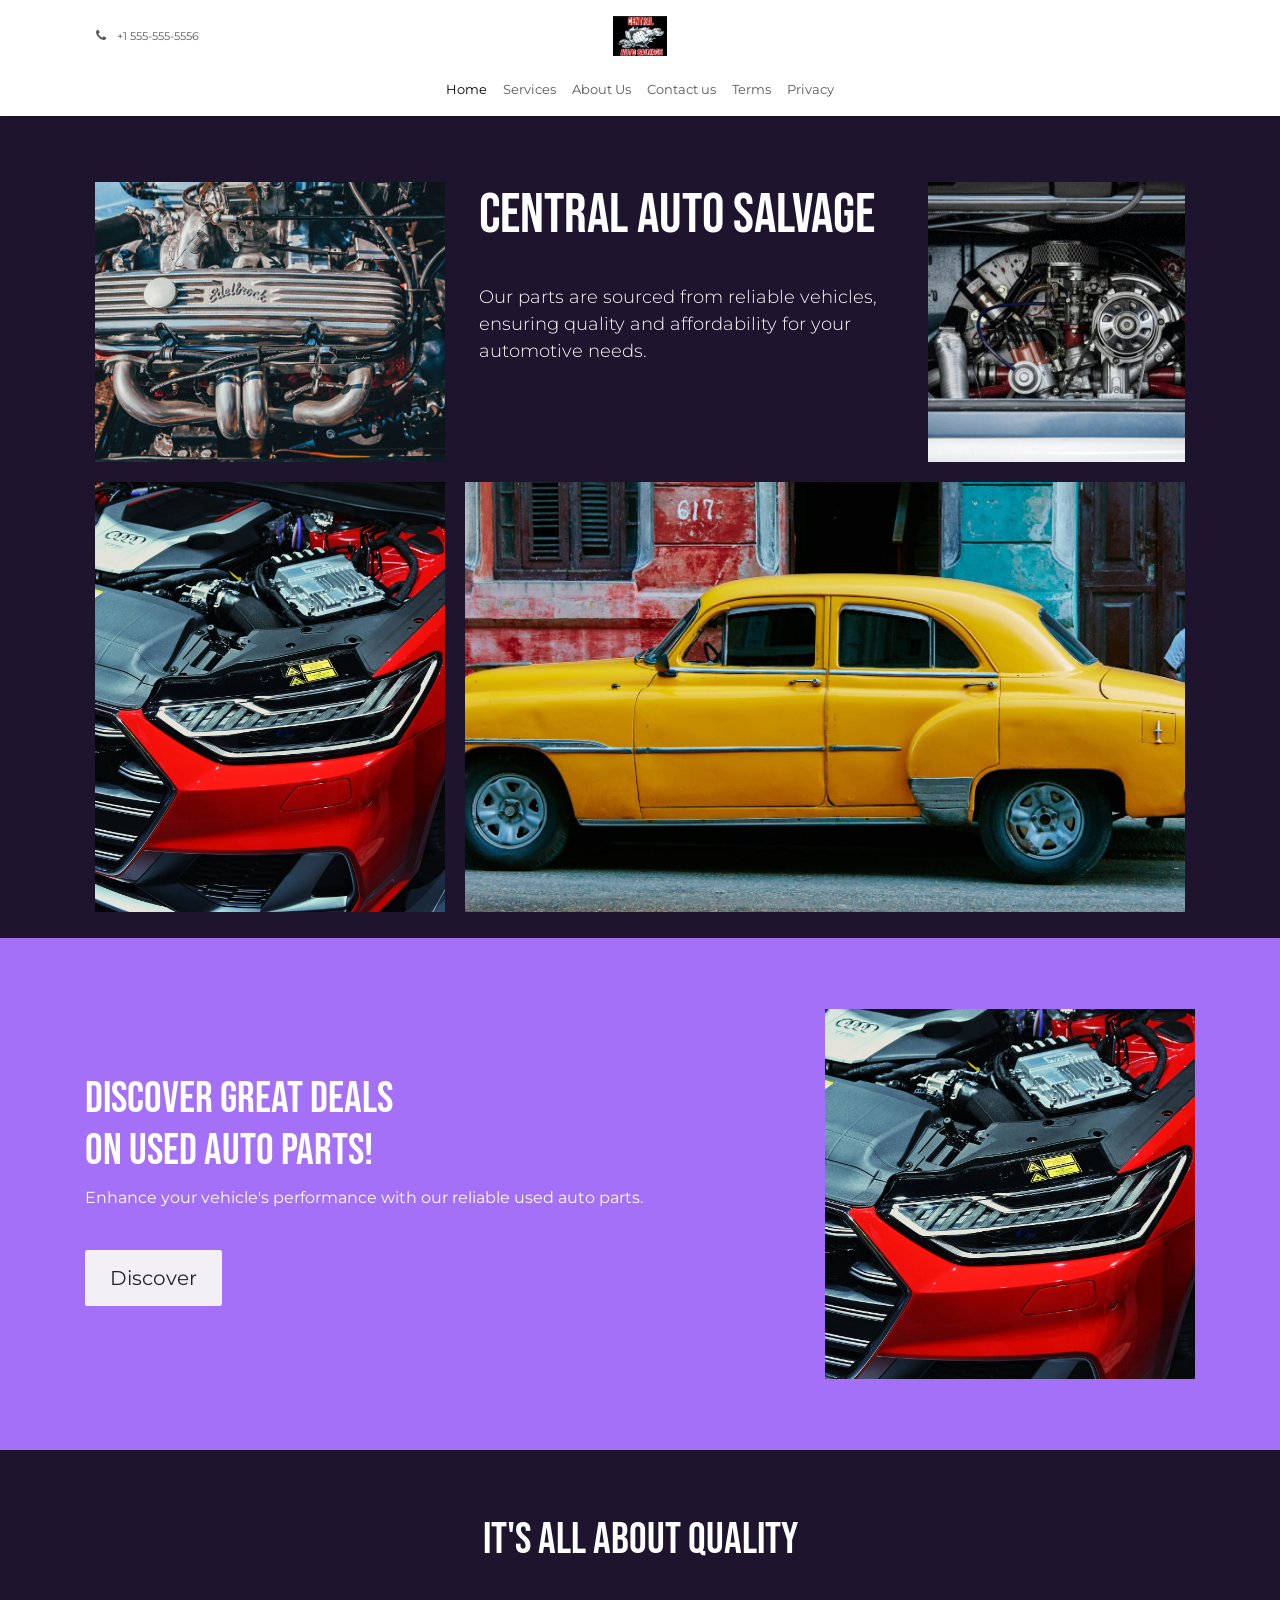
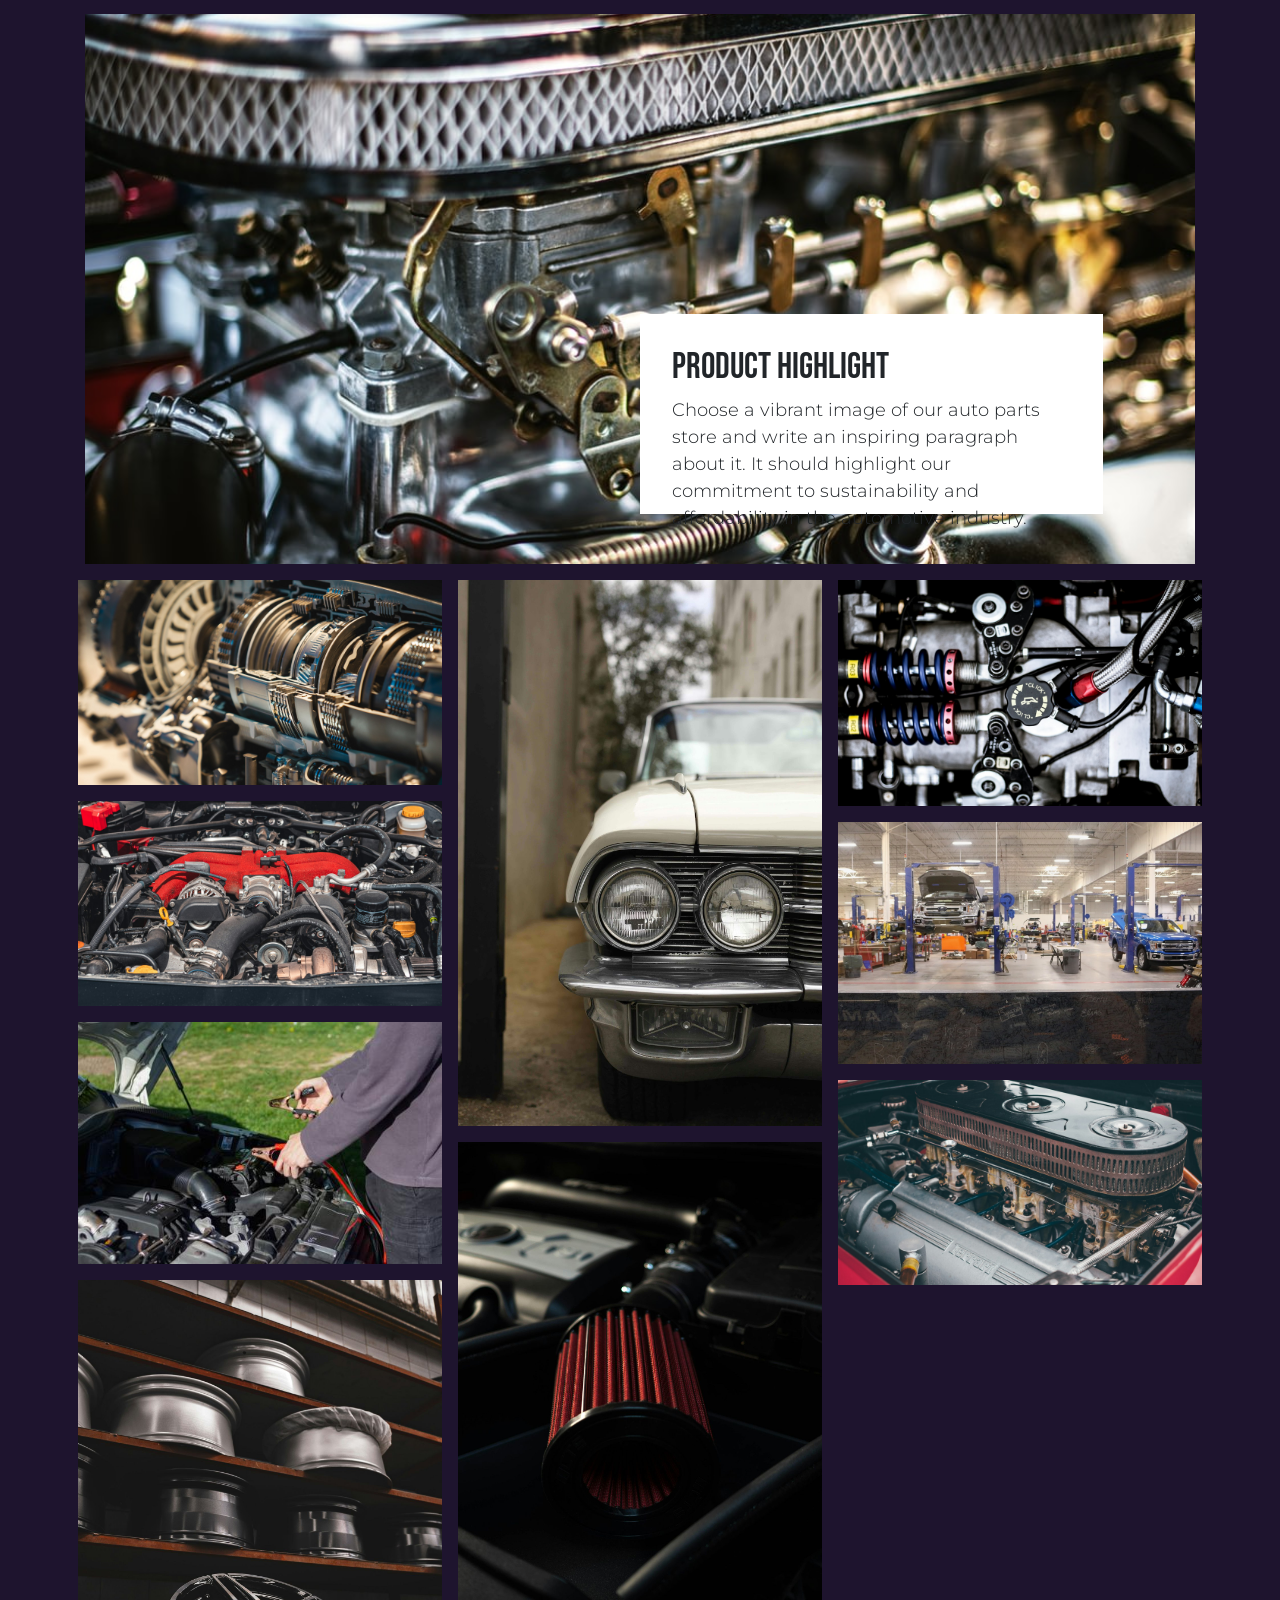
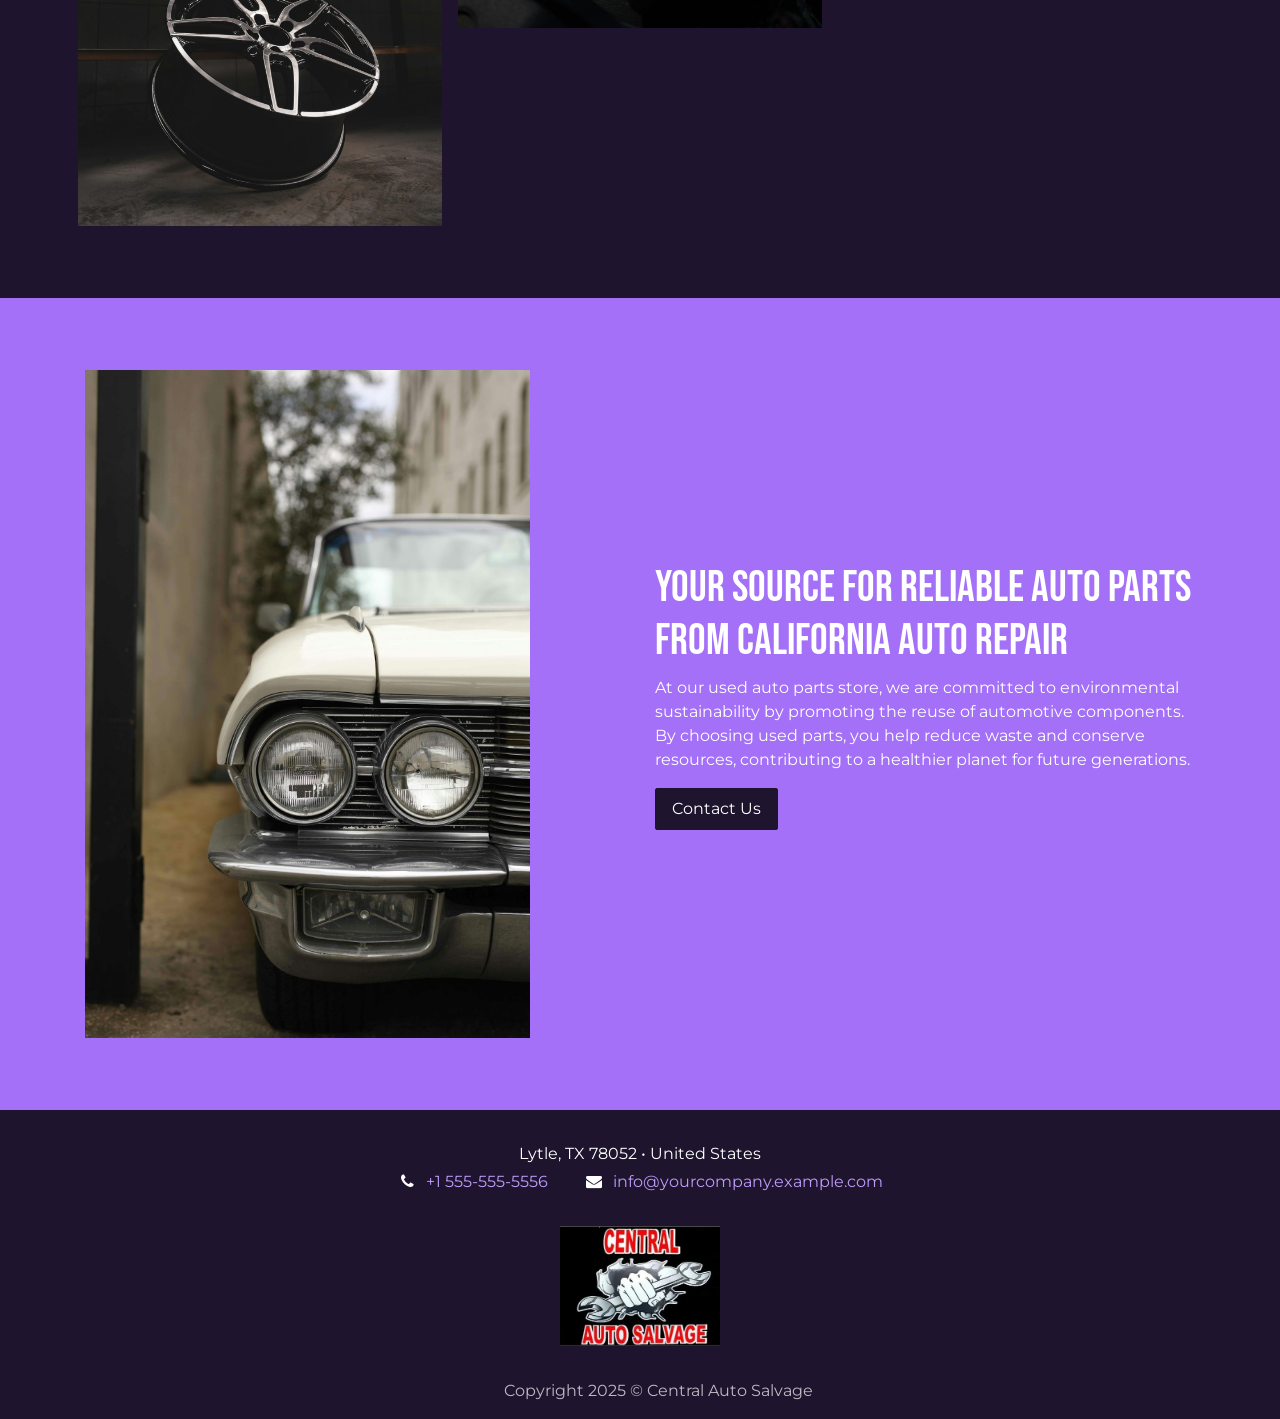
==== index.html @ 67fbc9d3 "Initial commit" ====
<!DOCTYPE html>
<html lang="en-IN" data-website-id="1" data-main-object="website.page(4,)">
    
<!-- Mirrored from central-auto-salvage.odoo.com/ by HTTrack Website Copier/3.x [XR&CO'2014], Fri, 02 May 2025 10:13:52 GMT -->
<!-- Added by HTTrack --><meta http-equiv="content-type" content="text/html;charset=utf-8" /><!-- /Added by HTTrack -->
<head>
        <meta charset="utf-8"/>
        <meta http-equiv="X-UA-Compatible" content="IE=edge"/>
        <meta name="viewport" content="width=device-width, initial-scale=1"/>
        <meta name="generator" content="Odoo"/>
        <meta name="description" content="This is the homepage of the website"/>
            
        <meta property="og:type" content="website"/>
        <meta property="og:title" content="Home | Central Auto Salvage"/>
        <meta property="og:site_name" content="Central Auto Salvage"/>
        <meta property="og:url" content="index.html"/>
        <meta property="og:image" content="web/image/website/1/Central%20Auto%20Salvagedcf4.webp?unique=34c42d8"/>
        <meta property="og:description" content="This is the homepage of the website"/>
            
        <meta name="twitter:card" content="summary_large_image"/>
        <meta name="twitter:title" content="Home | Central Auto Salvage"/>
        <meta name="twitter:image" content="web/image/website/1/logo/Central%20Auto%20Salvagedcf4.webp?unique=34c42d8"/>
        <meta name="twitter:description" content="This is the homepage of the website"/>
        
        <link rel="canonical" href="index.html"/>
        
        <link rel="preconnect" href="https://fonts.gstatic.com/" crossorigin=""/>
        <title>Home | Central Auto Salvage</title>
        <link type="image/x-icon" rel="shortcut icon" href="web/image/website/1/Central%20Auto%20Salvagedcf4.ico?unique=34c42d8"/>
        <link rel="preload" href="web/static/src/libs/fontawesome/fonts/fontawesome-webfont3e6e.woff2?v=4.7.0" as="font" crossorigin=""/>
        <link type="text/css" rel="stylesheet" href="web/assets/1/e700a98/web.assets_frontend.min.css"/>
        <script id="web.layout.odooscript" type="text/javascript">
            var odoo = {
                csrf_token: "dd48a8e2957338de8e6dc3e8ec57bd488a2254f7o1777716832",
                debug: "",
            };
        </script>
        <script type="text/javascript">
            odoo.__session_info__ = {"is_admin": false, "is_system": false, "is_public": true, "is_internal_user": false, "is_website_user": true, "uid": null, "is_frontend": true, "profile_session": null, "profile_collectors": null, "profile_params": null, "show_effect": true, "currencies": {"20": {"symbol": "\u20b9", "position": "before", "digits": [69, 2]}}, "bundle_params": {"lang": "en_US", "website_id": 1}, "test_mode": false, "websocket_worker_version": "18.0-3", "translationURL": "/website/translations", "cache_hashes": {"translations": "f61155cd6938a887aae4bfdca1e13d26bd77f2e1"}, "geoip_country_code": "IN", "geoip_phone_code": 91, "lang_url_code": "en_IN"};
            if (!/(^|;\s)tz=/.test(document.cookie)) {
                const userTZ = Intl.DateTimeFormat().resolvedOptions().timeZone;
                document.cookie = `tz=${userTZ}; path=/`;
            }
        </script>
        <script type="text/javascript" defer="defer" src="web/assets/1/1a0fd8a/web.assets_frontend_minimal.min.js" onerror="__odooAssetError=1"></script>
        <script type="text/javascript" defer="defer" data-src="/web/assets/1/666b62f/web.assets_frontend_lazy.min.js" onerror="__odooAssetError=1"></script>
        
        
    </head>
    <body>



        <div id="wrapwrap" class="homepage   ">
            <a class="o_skip_to_content btn btn-primary rounded-0 visually-hidden-focusable position-absolute start-0" href="#wrap">Skip to Content</a>
                <header id="top" data-anchor="true" data-name="Header" data-extra-items-toggle-aria-label="Extra items button" class="   o_header_standard o_no_autohide_menu" style=" ">
                    
    <nav data-name="Navbar" aria-label="Main" class="navbar navbar-expand-lg navbar-light o_colored_level o_cc d-none d-lg-block pt-3 shadow-sm ">
        

            <div id="o_main_nav" class="o_main_nav container flex-wrap">
                <div class="o_header_hide_on_scroll d-grid align-items-center w-100 o_grid_header_3_cols pb-3">
                    <ul class="navbar-nav align-items-center gap-1">
                        
                        
                        
                        
        <li class="">
                <div data-name="Text" class="s_text_block ">
                    <a href="tel:+1 555-555-5556" class="nav-link o_nav-link_secondary p-2">
                        <i class="fa fa-1x fa-fw fa-phone me-1"></i>
                        <span class="o_force_ltr"><small>+1 555-555-5556</small></span>
                    </a>
                </div>
        </li>
                    </ul>
                    
    <a data-name="Navbar Logo" href="index.html" class="navbar-brand logo mx-auto mw-100">
            
            <span role="img" aria-label="Logo of Central Auto Salvage" title="Central Auto Salvage"><img src="web/image/website/1/logo/Central%20Auto%20Salvagedcf4-2.webp?unique=34c42d8" class="img img-fluid" width="95" height="40" alt="Central Auto Salvage" loading="lazy"/></span>
        </a>
    
                    <ul class="navbar-nav align-items-center gap-1 flex-wrap justify-content-end ms-auto">
                        
                        
        
        
                        
        <li data-name="Language Selector" class="o_header_language_selector ">
        
        
        </li>
                        
                    </ul>
                </div>
                <div class="d-flex justify-content-center w-100">
                    
    <ul role="menu" id="top_menu" class="nav navbar-nav top_menu o_menu_loading  pb-0 ">
        

                        

    <li role="presentation" class="nav-item ">
        <a role="menuitem" href="index.html" class="nav-link active">
            <span>Home</span>
        </a>
    </li>

    <li role="presentation" class="nav-item ">
        <a role="menuitem" href="our-services.html" class="nav-link ">
            <span>Services</span>
        </a>
    </li>

    <li role="presentation" class="nav-item ">
        <a role="menuitem" href="about-us.html" class="nav-link ">
            <span>About Us</span>
        </a>
    </li>

    <li role="presentation" class="nav-item ">
        <a role="menuitem" href="contactus.html" class="nav-link ">
            <span>Contact us</span>
        </a>
    </li>

    <li role="presentation" class="nav-item ">
        <a role="menuitem" href="terms.html" class="nav-link ">
            <span>Terms</span>
        </a>
    </li>

    <li role="presentation" class="nav-item ">
        <a role="menuitem" href="privacy-1.html" class="nav-link ">
            <span>Privacy</span>
        </a>
    </li>
                    
    </ul>
                </div>
            </div>
        
    </nav>
    <nav data-name="Navbar" aria-label="Mobile" class="navbar  navbar-light o_colored_level o_cc o_header_mobile d-block d-lg-none shadow-sm ">
        

        <div class="o_main_nav container flex-wrap justify-content-between">
            
    <a data-name="Navbar Logo" href="index.html" class="navbar-brand logo ">
            
            <span role="img" aria-label="Logo of Central Auto Salvage" title="Central Auto Salvage"><img src="web/image/website/1/logo/Central%20Auto%20Salvagedcf4-2.webp?unique=34c42d8" class="img img-fluid" width="95" height="40" alt="Central Auto Salvage" loading="lazy"/></span>
        </a>
    
            <ul class="o_header_mobile_buttons_wrap navbar-nav flex-row align-items-center gap-2 mb-0">
                <li class="o_not_editable">
                    <button class="nav-link btn me-auto p-2" type="button" data-bs-toggle="offcanvas" data-bs-target="#top_menu_collapse_mobile" aria-controls="top_menu_collapse_mobile" aria-expanded="false" aria-label="Toggle navigation">
                        <span class="navbar-toggler-icon"></span>
                    </button>
                </li>
            </ul>
            <div id="top_menu_collapse_mobile" class="offcanvas offcanvas-end o_navbar_mobile">
                <div class="offcanvas-header justify-content-end o_not_editable">
                    <button type="button" class="nav-link btn-close" data-bs-dismiss="offcanvas" aria-label="Close"></button>
                </div>
                <div class="offcanvas-body d-flex flex-column justify-content-between h-100 w-100 pt-0">
                    <ul class="navbar-nav">
                        
                        
                        
    <ul role="menu" class="nav navbar-nav top_menu  o_mega_menu_is_offcanvas mx-n3  ">
        

                            

    <li role="presentation" class="nav-item border-top  px-0">
        <a role="menuitem" href="index.html" class="nav-link p-3 text-wrap active">
            <span>Home</span>
        </a>
    </li>

    <li role="presentation" class="nav-item border-top  px-0">
        <a role="menuitem" href="our-services.html" class="nav-link p-3 text-wrap ">
            <span>Services</span>
        </a>
    </li>

    <li role="presentation" class="nav-item border-top  px-0">
        <a role="menuitem" href="about-us.html" class="nav-link p-3 text-wrap ">
            <span>About Us</span>
        </a>
    </li>

    <li role="presentation" class="nav-item border-top  px-0">
        <a role="menuitem" href="contactus.html" class="nav-link p-3 text-wrap ">
            <span>Contact us</span>
        </a>
    </li>

    <li role="presentation" class="nav-item border-top  px-0">
        <a role="menuitem" href="terms.html" class="nav-link p-3 text-wrap ">
            <span>Terms</span>
        </a>
    </li>

    <li role="presentation" class="nav-item border-top border-bottom px-0">
        <a role="menuitem" href="privacy-1.html" class="nav-link p-3 text-wrap ">
            <span>Privacy</span>
        </a>
    </li>
                        
    </ul>
                        
        <li class="">
                <div data-name="Text" class="s_text_block mt-2">
                    <a href="tel:+1 555-555-5556" class="nav-link o_nav-link_secondary p-2">
                        <i class="fa fa-1x fa-fw fa-phone me-1"></i>
                        <span class="o_force_ltr"><small>+1 555-555-5556</small></span>
                    </a>
                </div>
        </li>
                        
                    </ul>
                    <ul class="navbar-nav gap-2 mt-3 w-100">
                        
        <li data-name="Language Selector" class="o_header_language_selector ">
        
        
        </li>
                        
                        
        
        
                        
                    </ul>
                </div>
            </div>
        </div>
    
    </nav>
    
        </header>
                <main>
                    
        <div id="wrap" class="oe_structure"><section class="s_sidegrid pt56 o_cc o_cc5 o_colored_level pb16" data-snippet="s_sidegrid" data-name="Side grid">
        <div class="container">
            <div class="row o_grid_mode" data-row-count="15">
                
                
                
                
                
            <div class="o_grid_item o_grid_item_image o_snippet_mobile_invisible g-height-9 d-lg-block d-none o_colored_level g-col-lg-8 col-lg-8" style="z-index: 3; grid-area: 7 / 5 / 16 / 13;" data-invisible="1">
                    <img src="unsplash/19t6J2RVqQE/unsplash_19t6J2RVqQE_used%20car%20partscc74.jpg?unique=f914532e" alt="yellow sedan parked near red concrete building" class="img img-fluid o_we_custom_image" data-resize-width="undefined" loading="lazy"/>
                </div><div class="o_grid_item g-col-lg-5 o_colored_level g-height-6 col-lg-5" style="z-index: 1; --grid-item-padding-x: 24px; grid-area: 1 / 5 / 7 / 10;">
                    <h1 class="display-4">Central Auto Salvage</h1>
    <p class="lead"><br/>Our parts are sourced from reliable vehicles, ensuring quality and affordability for your automotive needs.<br/><br/></p>
    </div><div class="o_grid_item o_grid_item_image o_snippet_mobile_invisible d-lg-block d-none o_colored_level g-height-6 g-col-lg-3 col-lg-3" style="z-index: 5; grid-area: 1 / 10 / 7 / 13;" data-invisible="1">
                    <img src="unsplash/1eQBP3Iit48/unsplash_1eQBP3Iit48_car%20partsd3e5.jpg?unique=f2013e0f" alt="black and red engine ba y" class="img img-fluid o_we_custom_image" data-resize-width="undefined" loading="lazy"/>
                </div><div class="o_grid_item o_grid_item_image o_snippet_mobile_invisible g-height-9 g-col-lg-4 col-lg-4 d-lg-block d-none o_colored_level" style="z-index: 4; grid-area: 7 / 1 / 16 / 5;" data-invisible="1">
                    <img src="unsplash/heFTscwGDCA/unsplash_heFTscwGDCA_car%20parts7313.jpg?unique=38c7483f" alt="red and black honda car" class="img img-fluid o_we_custom_image" data-resize-width="undefined" loading="lazy"/>
                </div><div class="o_grid_item o_grid_item_image g-col-lg-4 o_colored_level g-height-6 col-lg-4" style="z-index: 2; grid-area: 1 / 1 / 7 / 5;">
                    <img src="unsplash/XPTnolrnm_I/unsplash_XPTnolrnm_I_car%20engine5813.jpg?unique=98c9086b" alt="Edelbrock carburetor" class="img img-fluid o_we_custom_image" data-resize-width="undefined" loading="lazy"/>
                </div></div>
        </div>
    </section><section class="s_cta_box o_cc o_cc4 pt56 pb56 o_colored_level" data-snippet="s_cta_box" data-name="Box Call to Action">
        <div class="container">
            <div class="s_card o_card_img_horizontal flex-lg-row-reverse card o_cc o_cc4 o_colored_level" data-snippet="s_card" data-vxml="001" data-name="Card" style="--card-spacer-y: 64px;border-width: 0px !important;border-radius: 0px !important;--card-spacer-x: 0px">
                <figure class="o_card_img_wrapper ratio ratio-1x1 mb-0">
                    <img src="unsplash/heFTscwGDCA/unsplash_heFTscwGDCA_car%20parts7313.jpg?unique=38c7483f" alt="red and black honda car" class="o_card_img img img-fluid o_we_custom_image" data-resize-width="undefined" loading="lazy"/>
                </figure>
                <div class="card-body">
                    <h2 class="card-title">
        Discover great deals<br/>on used auto parts!
    </h2>
                    <p class="card-text">
        Enhance your vehicle's performance with our reliable used auto parts.<br/><br/>
    </p>
                    <a class="btn btn-lg btn-secondary" href="contactus.html">
        Discover
    </a>
                </div>
             </div>
        </div>
    </section><section class="s_title o_cc o_cc5 pb0 pt64" data-vcss="001" data-scroll-background-ratio="0" data-snippet="s_title">
        <div class="container s_allow_columns">
            <h2 style="text-align: center;">
        It's all about quality
    </h2>
        </div>
    </section><section class="s_image_frame o_colored_level o_cc o_cc5 pt40 pb0" data-snippet="s_image_frame" data-name="Image Frame">
        <div class="container">
            <div class="row o_grid_mode" data-row-count="11">
                <div class="o_grid_item o_grid_item_image g-height-11 g-col-lg-12 col-lg-12 order-lg-0 overflow-hidden" style="grid-area: 1 / 1 / 12 / 13;--grid-item-padding-x: 0px;--grid-item-padding-y: 0px;order: 1">
                    <img src="web/image/website.s_image_frame_default_image.jpg" class="img img-fluid mx-auto" alt="" loading="lazy"/>
                </div>
                <div class="o_grid_item g-height-4 g-col-lg-5 col-10 offset-1 col-lg-5 offset-lg-0 order-lg-0 o_cc o_cc1" style="z-index: 1;grid-area: 7 / 7 / 11 / 12;--grid-item-padding-x: 32px;order: 0;--grid-item-padding-y: 32px !important">
                    <h3>Product highlight</h3>
                    <p class="lead">Choose a vibrant image of our auto parts store and write an inspiring paragraph about it. It should highlight our commitment to sustainability and affordability in the automotive industry.</p>
                </div>
            </div>
        </div>
    </section><section class="s_image_gallery o_spc-small o_cc o_cc5 pb56 pt16 o_colored_level o_masonry" data-vcss="002" data-columns="3" style="overflow: hidden;" data-snippet="s_images_wall" data-name="Images Wall">
        <div class="container"><div class="row s_nb_column_fixed"><div class="o_masonry_col o_snippet_not_selectable col-lg-4"><img src="unsplash/kRp5woiVDaY/unsplash_kRp5woiVDaY_car%20transmission7302.jpg?unique=5bc611df" alt="a close up of a machine with many gears" class="img img-fluid d-block o_we_custom_image" data-resize-width="undefined" loading="lazy"/><img src="unsplash/8vf8d5CVicw/unsplash_8vf8d5CVicw_car%20enginedb6f.jpg?unique=38ae086b" alt="black and red engine bay" class="img img-fluid d-block o_we_custom_image" data-resize-width="undefined" loading="lazy"/><img class="img img-fluid d-block" src="web/image/website.library_image_16.jpg" data-index="5" data-name="Image" alt="" loading="lazy"/><img class="img img-fluid d-block o_we_custom_image" src="unsplash/yeMpSqF8Z-8/unsplash_yeMpSqF8Z-8_car%20parts.jpg.jpga28d.jpg?unique=faf488ed" data-index="8" alt="black and silver car wheel" data-name="Image" loading="lazy"/></div><div class="o_masonry_col o_snippet_not_selectable col-lg-4"><img src="unsplash/ycXpgCeERQc/unsplash_ycXpgCeERQc_car%20head2e8c.jpg?unique=001c5782" alt="selective focus photography of white vehicle parked between buildings" class="img img-fluid d-block o_we_custom_image" data-resize-width="undefined" loading="lazy"/><img class="img img-fluid d-block o_we_custom_image" src="unsplash/9mxviB2BBOE/unsplash_9mxviB2BBOE_car%20parts.jpge8d3.jpg?unique=15a51b3f" data-index="7" alt="selective focus of red air filter" data-name="Image" loading="lazy"/></div><div class="o_masonry_col o_snippet_not_selectable col-lg-4"><img src="unsplash/qy27JnsH9sU/unsplash_qy27JnsH9sU_car%20parts3c54.jpg?unique=c7917a76" alt="black and gray vehicle part" class="img img-fluid d-block o_we_custom_image" data-resize-width="undefined" loading="lazy"/><img class="img img-fluid d-block" src="web/image/website.library_image_14.jpg" data-index="2" data-name="Image" alt="" loading="lazy" data-mimetype="image/jpeg" data-original-id="377" data-original-src="/web/image/377-8dd21cb7/website.library_image_14" data-mimetype-before-conversion="image/jpeg"/><img class="img img-fluid d-block o_we_custom_image" src="unsplash/Z5U6tCMN-vU/unsplash_Z5U6tCMN-vU_car%20parts73a3.jpg?unique=639ac2db" data-index="6" alt="vehicle engine bay" data-name="Image" loading="lazy"/></div></div></div>
    </section><section class="s_shape_image o_colored_level o_cc o_cc4 pt56 pb56" data-snippet="s_shape_image" data-name="Shape image">
        <div class="container">
            <div class="row align-items-center">
                <div class="col-lg-5 pt16 pb16 o_colored_level">
                    <img src="unsplash/ycXpgCeERQc/unsplash_ycXpgCeERQc_car%20head2e8c.jpg?unique=001c5782" alt="selective focus photography of white vehicle parked between buildings" class="img img-fluid o_we_custom_image" data-resize-width="undefined" loading="lazy"/>
                </div>
                <div class="col-lg-6 offset-lg-1 pt16 pb16 o_colored_level">
                    <h2>Your Source for Reliable Auto Parts from California Auto Repair</h2><p>
        At our used auto parts store, we are committed to environmental sustainability by promoting the reuse of automotive components. By choosing used parts, you help reduce waste and conserve resources, contributing to a healthier planet for future generations.


    </p>
                    <p>
                        <a href="#" class="btn btn-primary">
        Contact Us
    </a>
                    </p>
                </div>
            </div>
        </div>
    </section></div>
    
        <div id="o_shared_blocks" class="oe_unremovable"></div>
                </main>
                <footer id="bottom" data-anchor="true" data-name="Footer" class="o_footer o_colored_level o_cc ">
                    <div id="footer" class="oe_structure oe_structure_solo">
            <section class="s_text_block pt32" data-snippet="s_text_block" data-name="Text">
                <div class="container s_allow_columns">
                    
                    <p class="text-center mb-1">Lytle, TX 78052 • United States</p>
                    <ul class="list-inline text-center">
                        <li class="list-inline-item mx-3"><i class="fa fa-1x fa-fw fa-phone me-2"></i><span class="o_force_ltr"><a href="tel:+1 555-555-5556">+1 555-555-5556</a></span></li>
                        <li class="list-inline-item mx-3"><i class="fa fa-1x fa-fw fa-envelope me-2"></i><a href="mailto:info@yourcompany.example.com">info@yourcompany.example.com</a></li>
                    </ul>
                </div>
            </section>
            <section class="s_text_block pt16 pb16" data-snippet="s_text_block" data-name="Logo">
                <div class="container">
                    <div class="row">
                        <div class="col-lg-2 offset-lg-5 o_colored_level">
                            <a href="index.html" class="o_footer_logo logo">
                                <img src="web/image/447-72562d6f/logo%20central.webp" alt="" class="img-fluid mx-auto img o_we_custom_image" data-mimetype="image/webp" data-original-id="446" data-original-src="/web/image/446-69deaeae/logo%20central.jpg" data-mimetype-before-conversion="image/jpeg" data-resize-width="400" loading="lazy"/>
                            </a>
                        </div>
                    </div>
                </div>
            </section>
        </div>
    <div class="o_footer_copyright o_colored_level o_cc" data-name="Copyright">
                        <div class="container py-3">
                            <div class="row">
                                <div class="col-sm text-center text-sm-start text-muted">
                                    <span class="o_footer_copyright_name me-2"><span class="oe-tabs" style="width: 18.6px; tab-size: 18.6px;">	</span>​<span class="oe-tabs" style="width: 40px; tab-size: 40px;">	</span>​<span class="oe-tabs" style="width: 40px; tab-size: 40px;">	</span>​<span class="oe-tabs" style="width: 40px; tab-size: 40px;">	</span>​<span class="oe-tabs" style="width: 40px; tab-size: 40px;">	</span>​<span class="oe-tabs" style="width: 40px; tab-size: 40px;">	</span>​<span class="oe-tabs" style="width: 40px; tab-size: 40px;">	</span>​<span class="oe-tabs" style="width: 40px; tab-size: 40px;">	</span>​<span class="oe-tabs" style="width: 40px; tab-size: 40px;">	</span>​<span class="oe-tabs" style="width: 40px; tab-size: 40px;">	</span>​<span class="oe-tabs" style="width: 40px; tab-size: 40px;">	</span>​Copyright 2025 © Central Auto Salvage</span>
        
        
    </div>
                             
                            </div>
                        </div>
                    </div>
                </footer>
            </div>
        
        </body>

<!-- Mirrored from central-auto-salvage.odoo.com/ by HTTrack Website Copier/3.x [XR&CO'2014], Fri, 02 May 2025 10:13:59 GMT -->
</html>
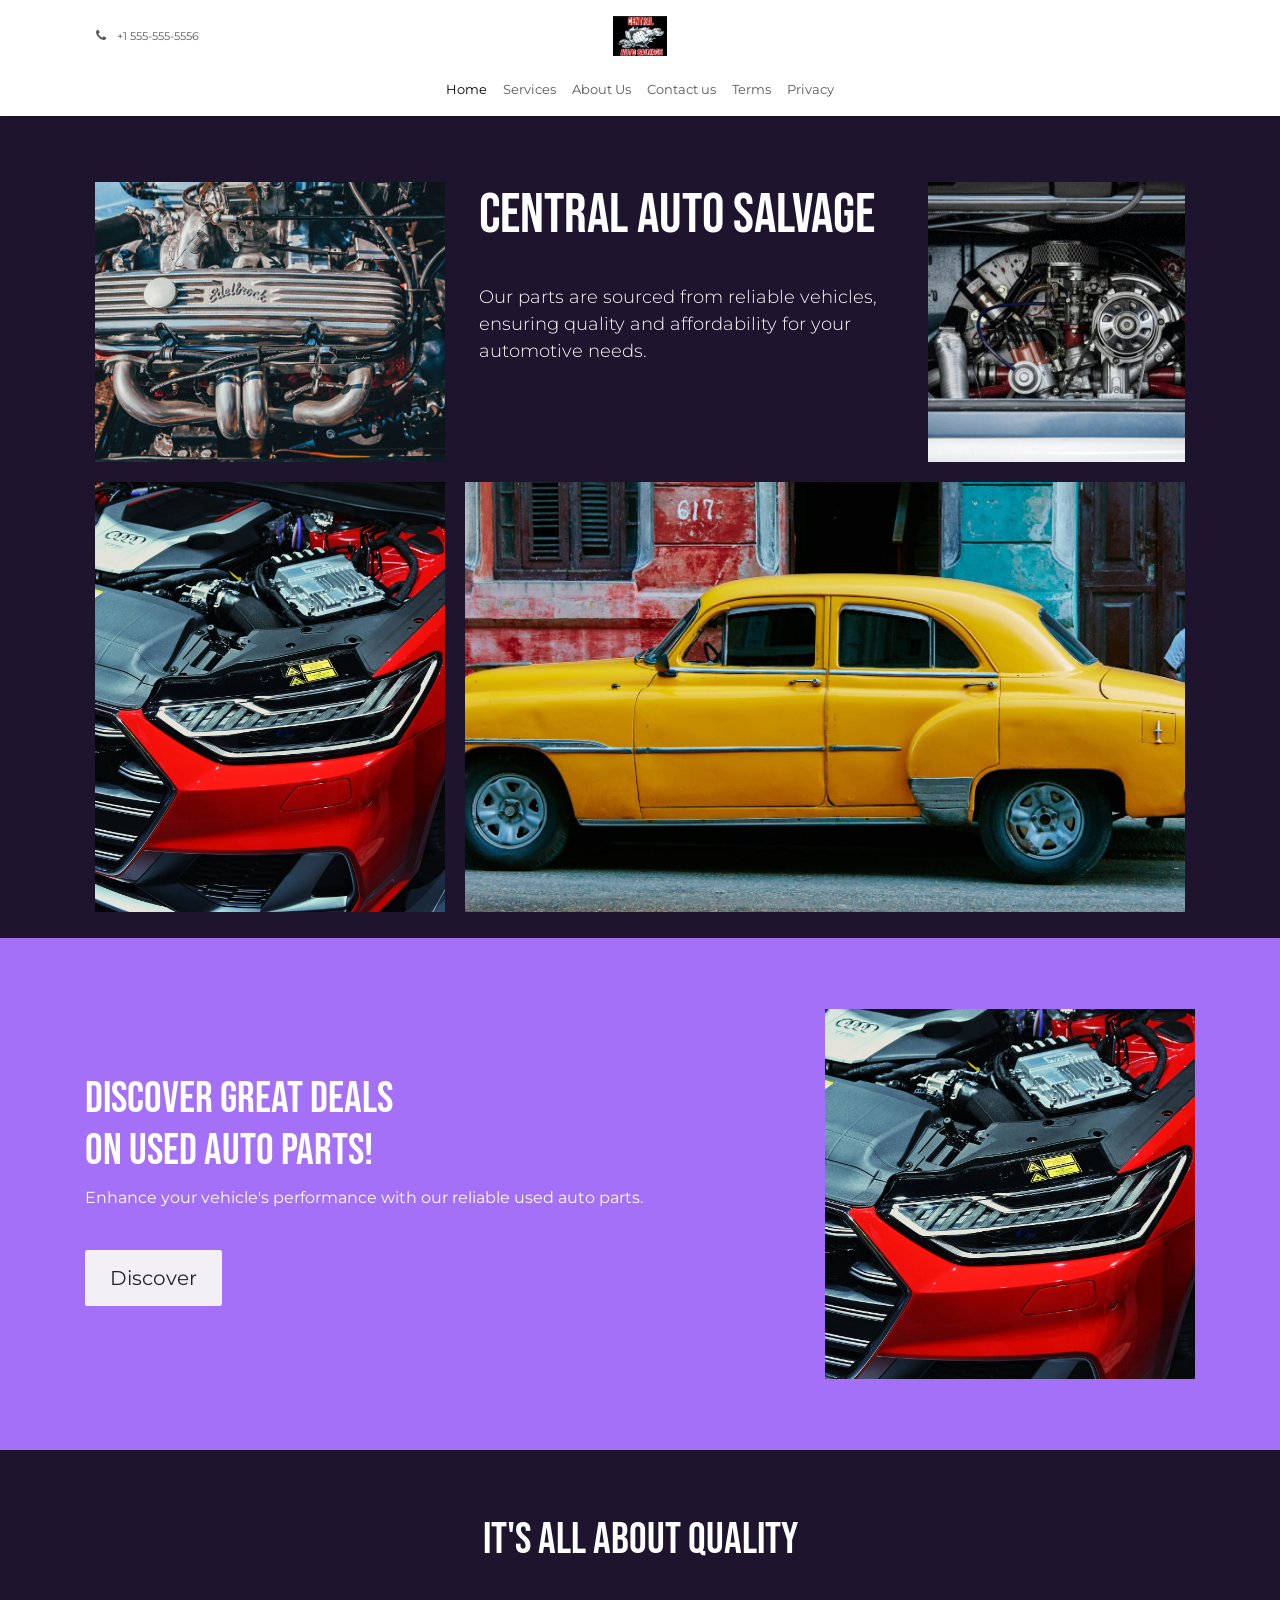
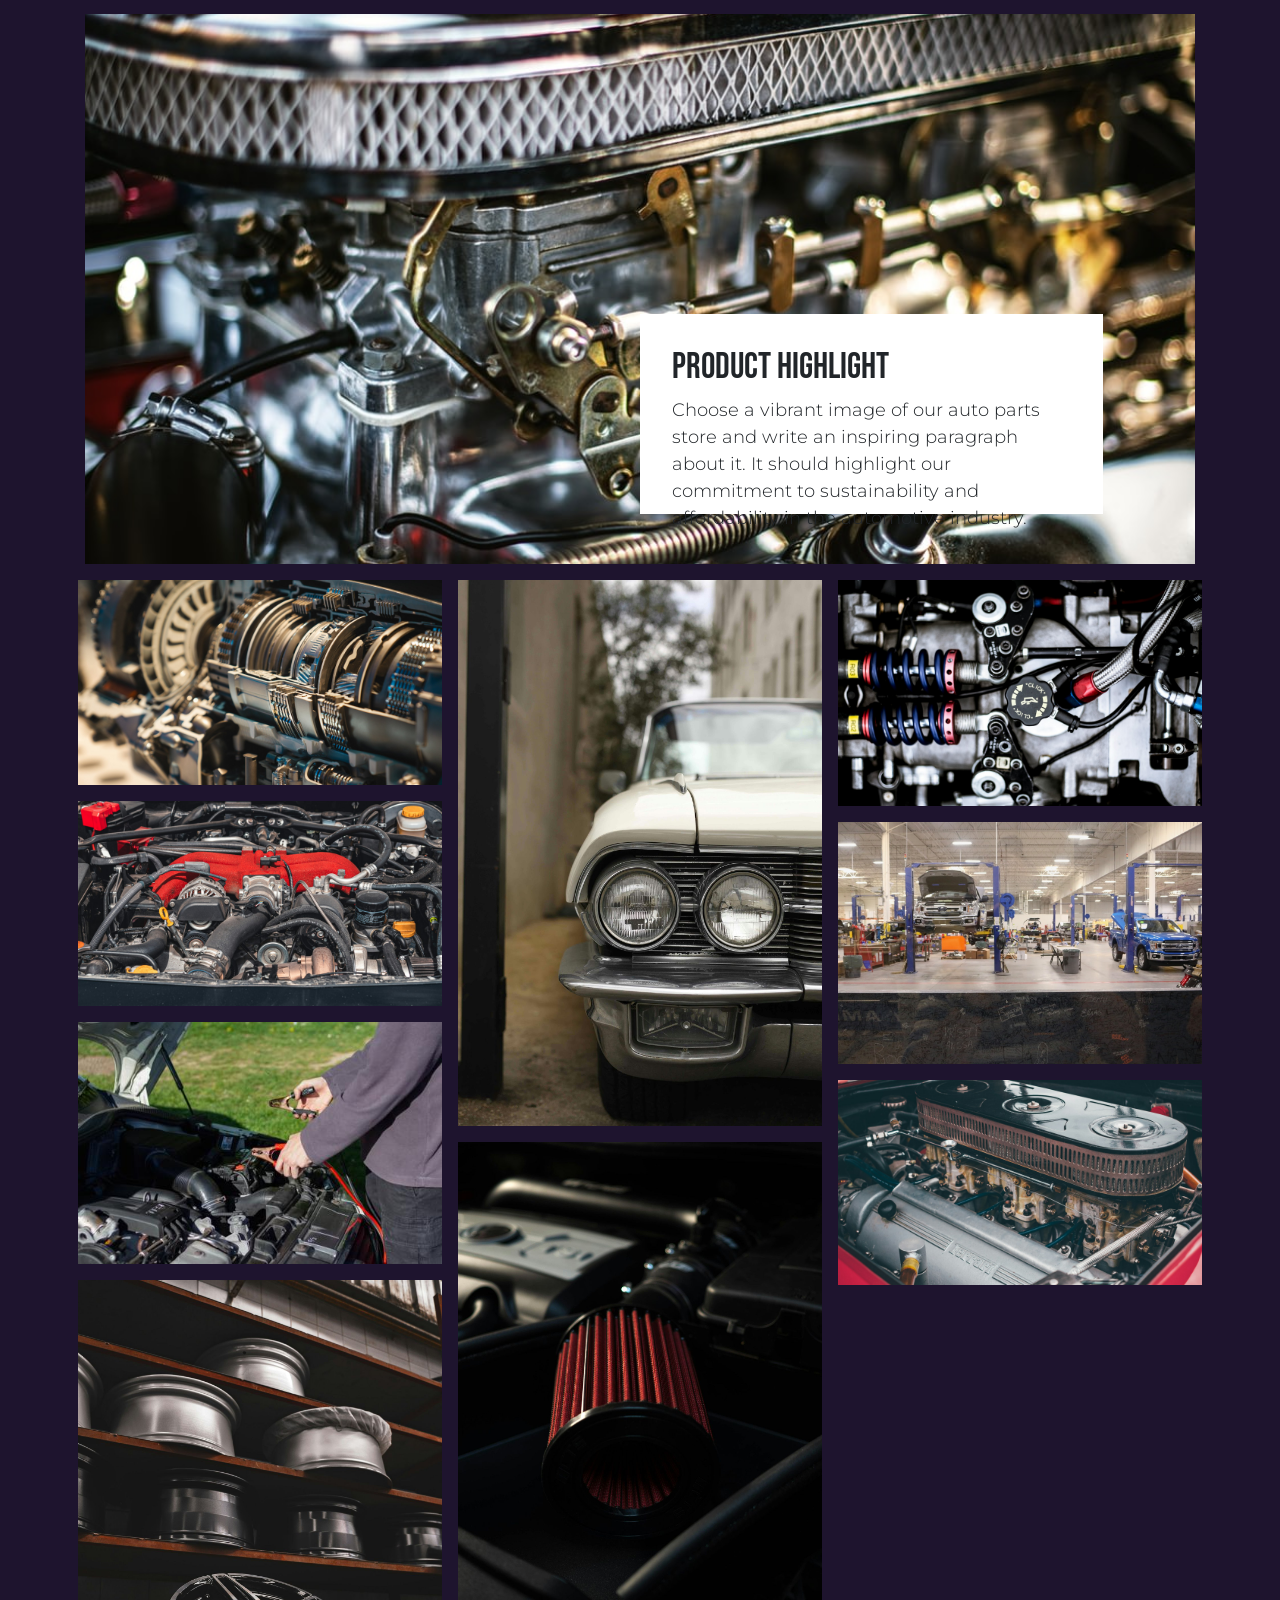
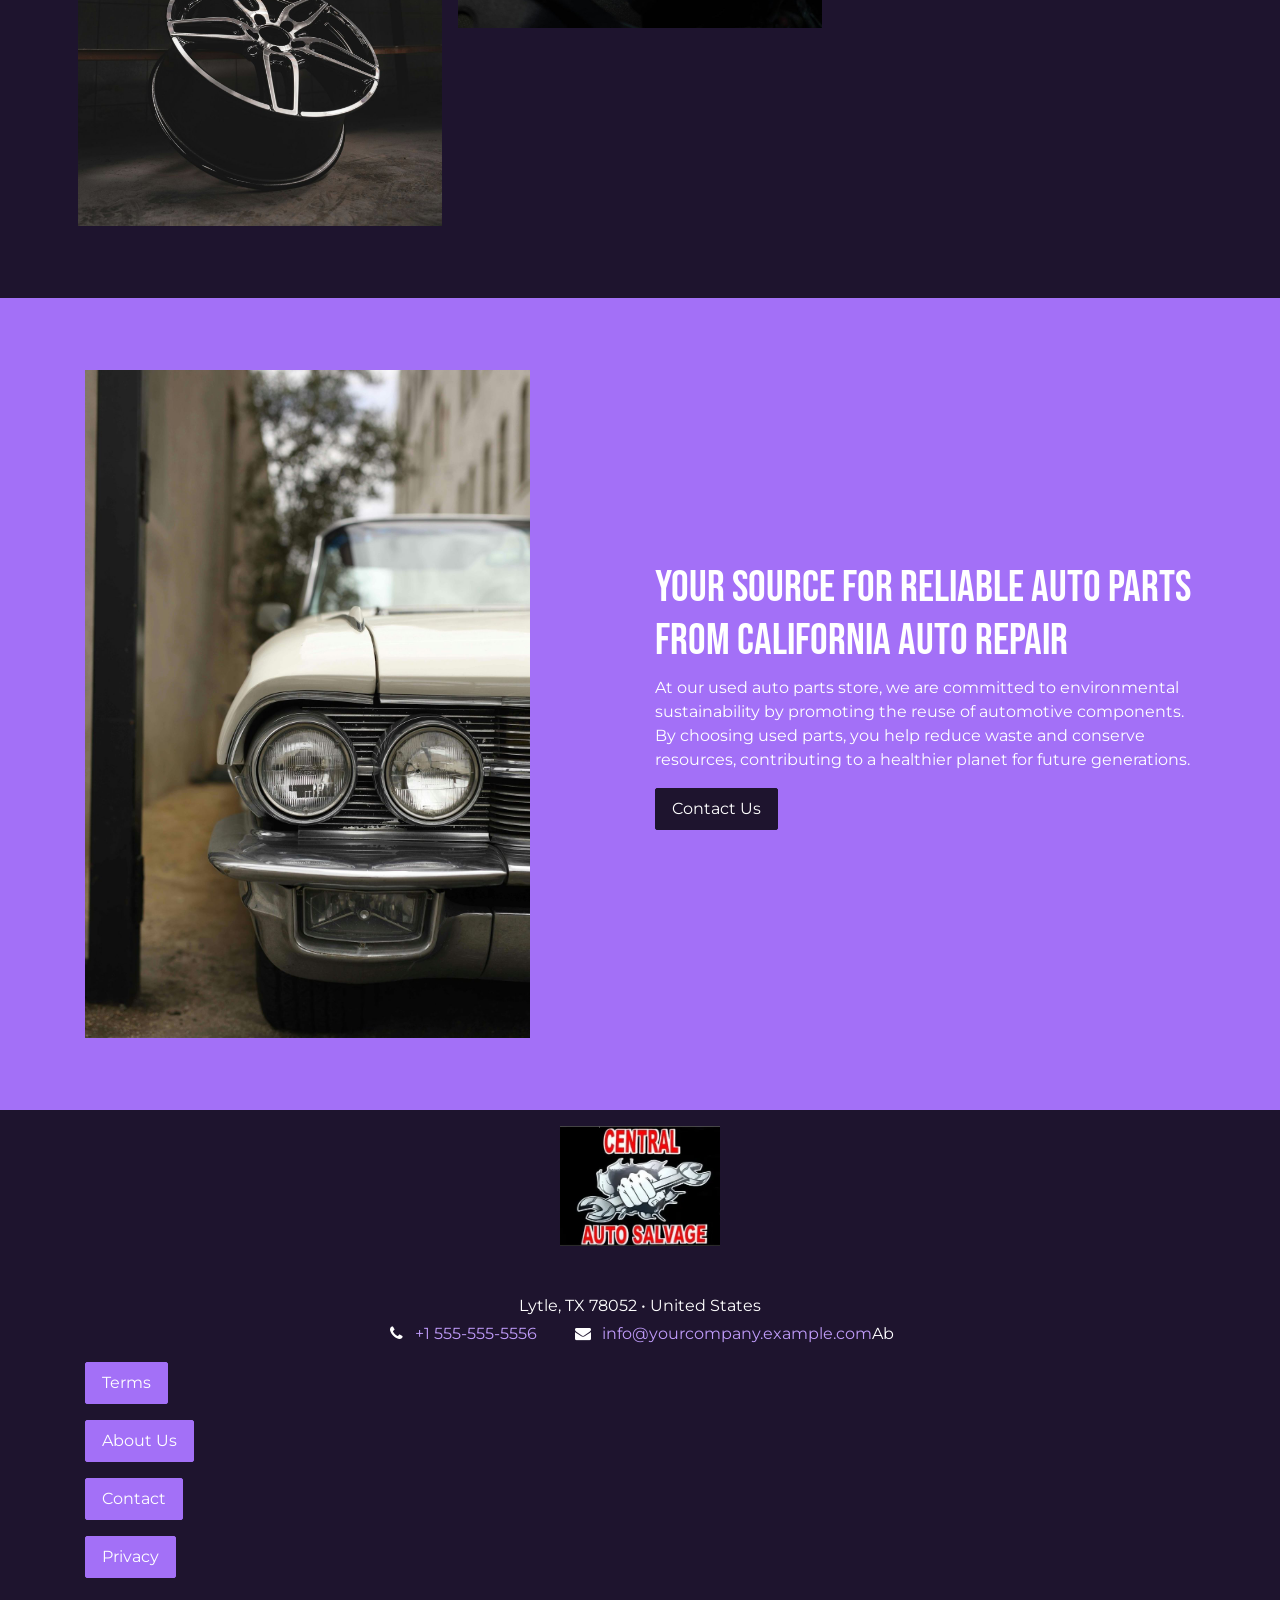
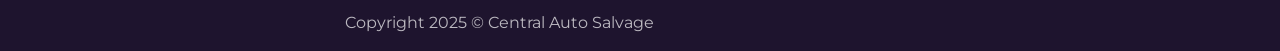
==== commit 8f3dcd63: "ok" ====
--- a/index.html
+++ b/index.html
@@ -1,7 +1,7 @@
 <!DOCTYPE html>
 <html lang="en-IN" data-website-id="1" data-main-object="website.page(4,)">
     
-<!-- Mirrored from central-auto-salvage.odoo.com/ by HTTrack Website Copier/3.x [XR&CO'2014], Fri, 02 May 2025 10:13:52 GMT -->
+<!-- Mirrored from central-auto-salvage.odoo.com/ by HTTrack Website Copier/3.x [XR&CO'2014], Fri, 02 May 2025 13:01:32 GMT -->
 <!-- Added by HTTrack --><meta http-equiv="content-type" content="text/html;charset=utf-8" /><!-- /Added by HTTrack -->
 <head>
         <meta charset="utf-8"/>
@@ -31,7 +31,7 @@
         <link type="text/css" rel="stylesheet" href="web/assets/1/e700a98/web.assets_frontend.min.css"/>
         <script id="web.layout.odooscript" type="text/javascript">
             var odoo = {
-                csrf_token: "dd48a8e2957338de8e6dc3e8ec57bd488a2254f7o1777716832",
+                csrf_token: "f58b326fbeee795963bbb5bc629c794cfb3fdc8bo1777726892",
                 debug: "",
             };
         </script>
@@ -327,16 +327,7 @@
                 </main>
                 <footer id="bottom" data-anchor="true" data-name="Footer" class="o_footer o_colored_level o_cc ">
                     <div id="footer" class="oe_structure oe_structure_solo">
-            <section class="s_text_block pt32" data-snippet="s_text_block" data-name="Text">
-                <div class="container s_allow_columns">
-                    
-                    <p class="text-center mb-1">Lytle, TX 78052 • United States</p>
-                    <ul class="list-inline text-center">
-                        <li class="list-inline-item mx-3"><i class="fa fa-1x fa-fw fa-phone me-2"></i><span class="o_force_ltr"><a href="tel:+1 555-555-5556">+1 555-555-5556</a></span></li>
-                        <li class="list-inline-item mx-3"><i class="fa fa-1x fa-fw fa-envelope me-2"></i><a href="mailto:info@yourcompany.example.com">info@yourcompany.example.com</a></li>
-                    </ul>
-                </div>
-            </section>
+            
             <section class="s_text_block pt16 pb16" data-snippet="s_text_block" data-name="Logo">
                 <div class="container">
                     <div class="row">
@@ -347,17 +338,25 @@
                         </div>
                     </div>
                 </div>
+            </section><section class="s_text_block pt32 pb0" data-snippet="s_text_block" data-name="Text">
+                <div class="container s_allow_columns">
+                    
+                    <p class="text-center mb-1">Lytle, TX 78052 • United States</p>
+                    <ul class="list-inline text-center">
+                        <li class="list-inline-item mx-3"><i class="fa fa-1x fa-fw fa-phone me-2"></i><span class="o_force_ltr"><a href="tel:+1 555-555-5556">+1 555-555-5556</a></span></li>
+                        <li class="list-inline-item mx-3"><i class="fa fa-1x fa-fw fa-envelope me-2"></i><a href="mailto:info@yourcompany.example.com">info@yourcompany.example.com</a>Ab</li></ul><p><a class="btn btn-primary" href="terms.html">Terms</a><br/></p><p><a class="btn btn-primary" href="about-us.html">About Us</a><br/></p><p><a class="btn btn-primary" href="contactus.html">Contact</a><br/></p><p><a class="btn btn-primary" href="privacy-1.html">Privacy</a><br/></p>
+                </div>
             </section>
         </div>
     <div class="o_footer_copyright o_colored_level o_cc" data-name="Copyright">
                         <div class="container py-3">
                             <div class="row">
                                 <div class="col-sm text-center text-sm-start text-muted">
-                                    <span class="o_footer_copyright_name me-2"><span class="oe-tabs" style="width: 18.6px; tab-size: 18.6px;">	</span>​<span class="oe-tabs" style="width: 40px; tab-size: 40px;">	</span>​<span class="oe-tabs" style="width: 40px; tab-size: 40px;">	</span>​<span class="oe-tabs" style="width: 40px; tab-size: 40px;">	</span>​<span class="oe-tabs" style="width: 40px; tab-size: 40px;">	</span>​<span class="oe-tabs" style="width: 40px; tab-size: 40px;">	</span>​<span class="oe-tabs" style="width: 40px; tab-size: 40px;">	</span>​<span class="oe-tabs" style="width: 40px; tab-size: 40px;">	</span>​<span class="oe-tabs" style="width: 40px; tab-size: 40px;">	</span>​<span class="oe-tabs" style="width: 40px; tab-size: 40px;">	</span>​<span class="oe-tabs" style="width: 40px; tab-size: 40px;">	</span>​Copyright 2025 © Central Auto Salvage</span>
+                                    <span class="o_footer_copyright_name me-2"><span class="oe-tabs" style="width: 19.9875px; tab-size: 19.9875px;">	</span>​<span class="oe-tabs" style="width: 40px; tab-size: 40px;">	</span>​<span class="oe-tabs" style="width: 40px; tab-size: 40px;">	</span>​<span class="oe-tabs" style="width: 40px; tab-size: 40px;">	</span>​<span class="oe-tabs" style="width: 40px; tab-size: 40px;">	</span>​<span class="oe-tabs" style="width: 40px; tab-size: 40px;">	</span>​<span class="oe-tabs" style="width: 40px; tab-size: 40px;">	</span>​Copyright 2025 © Central Auto Salvage</span>
         
         
     </div>
-                             
+                               
                             </div>
                         </div>
                     </div>
@@ -366,5 +365,5 @@
         
         </body>
 
-<!-- Mirrored from central-auto-salvage.odoo.com/ by HTTrack Website Copier/3.x [XR&CO'2014], Fri, 02 May 2025 10:13:59 GMT -->
+<!-- Mirrored from central-auto-salvage.odoo.com/ by HTTrack Website Copier/3.x [XR&CO'2014], Fri, 02 May 2025 13:01:40 GMT -->
 </html>
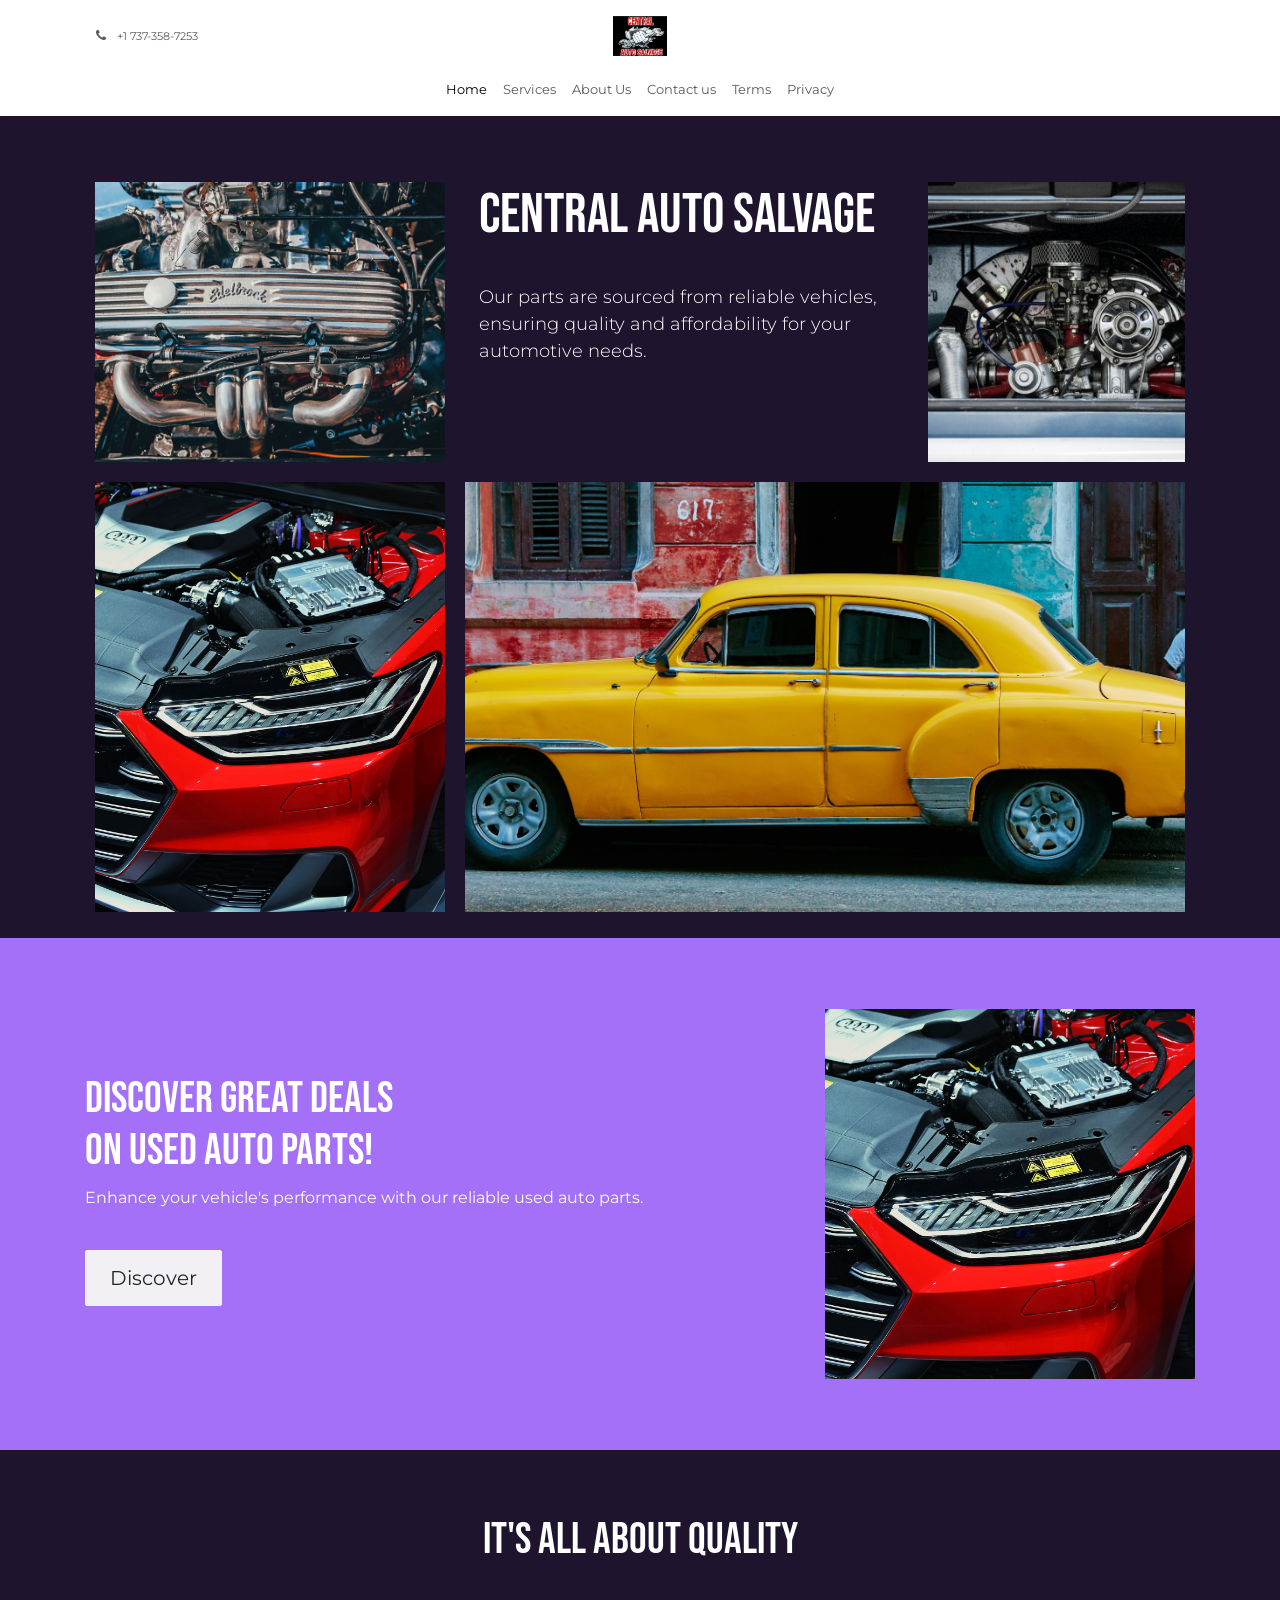
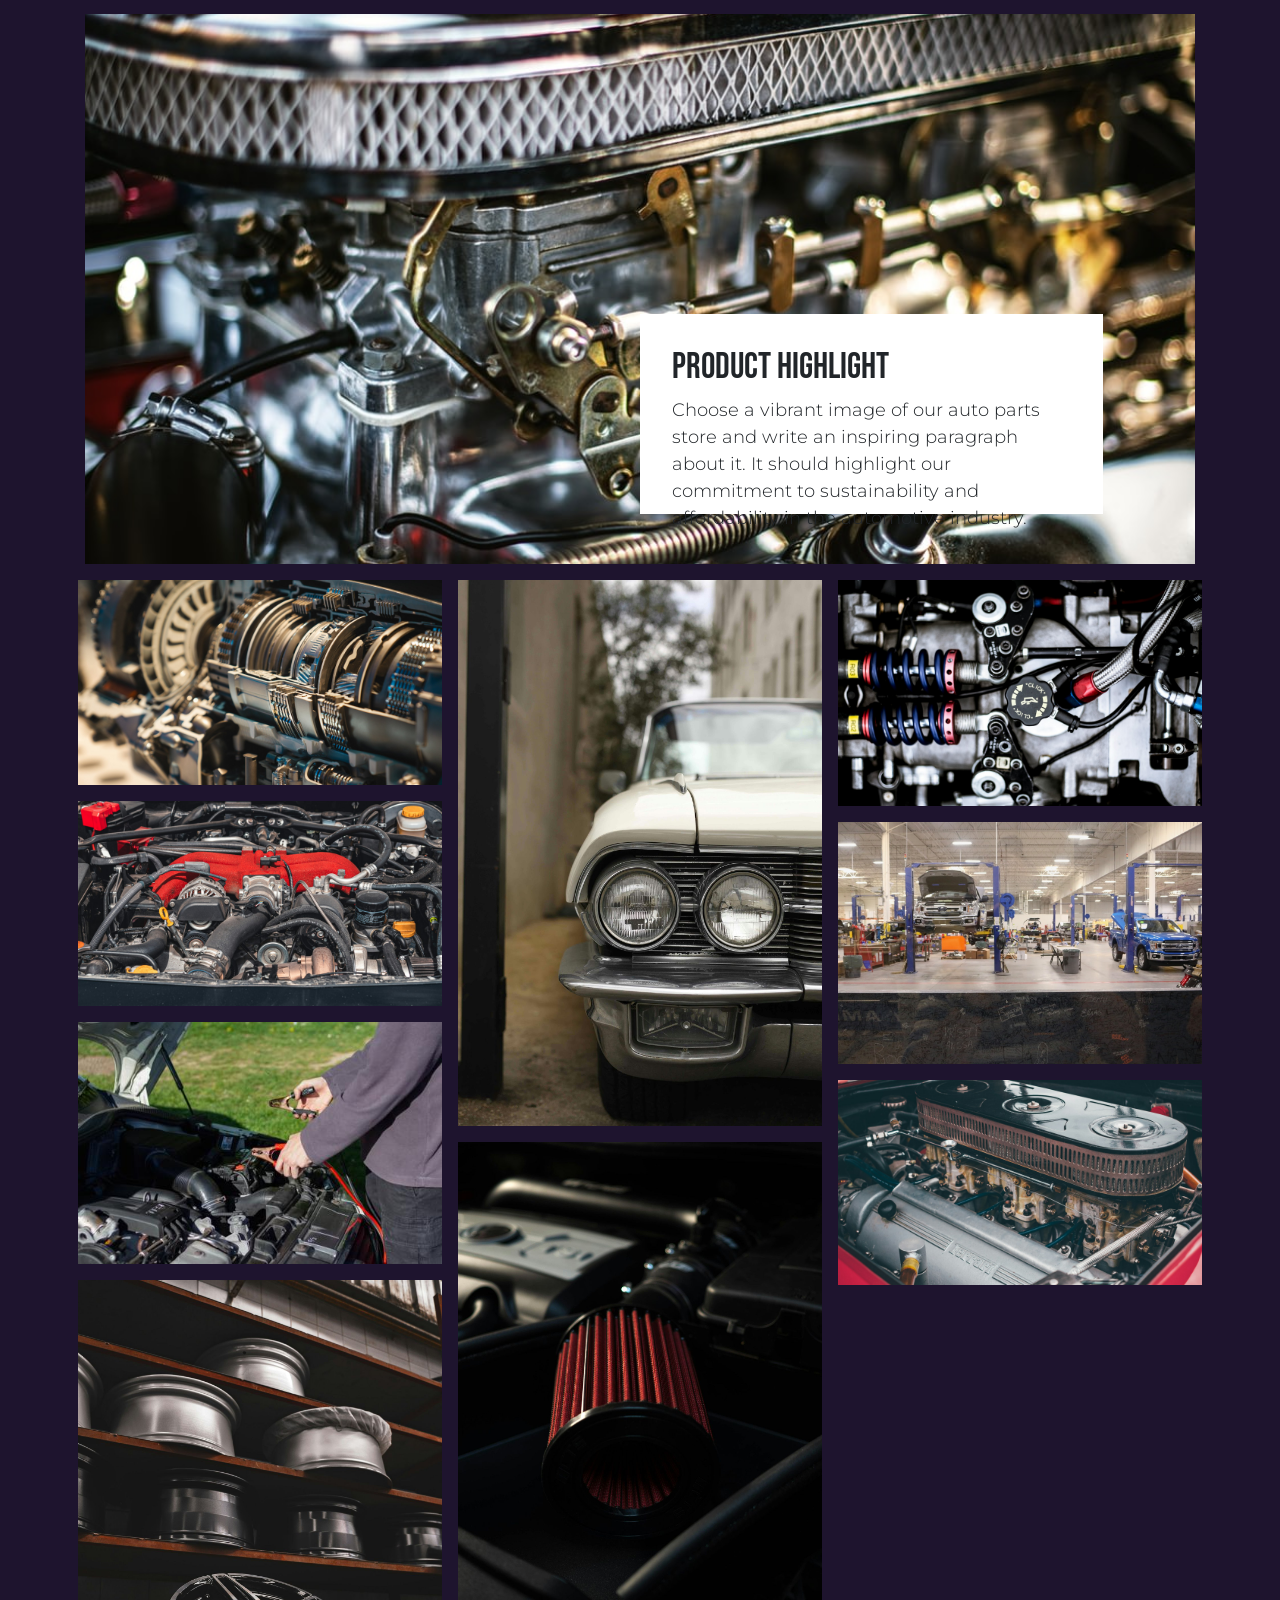
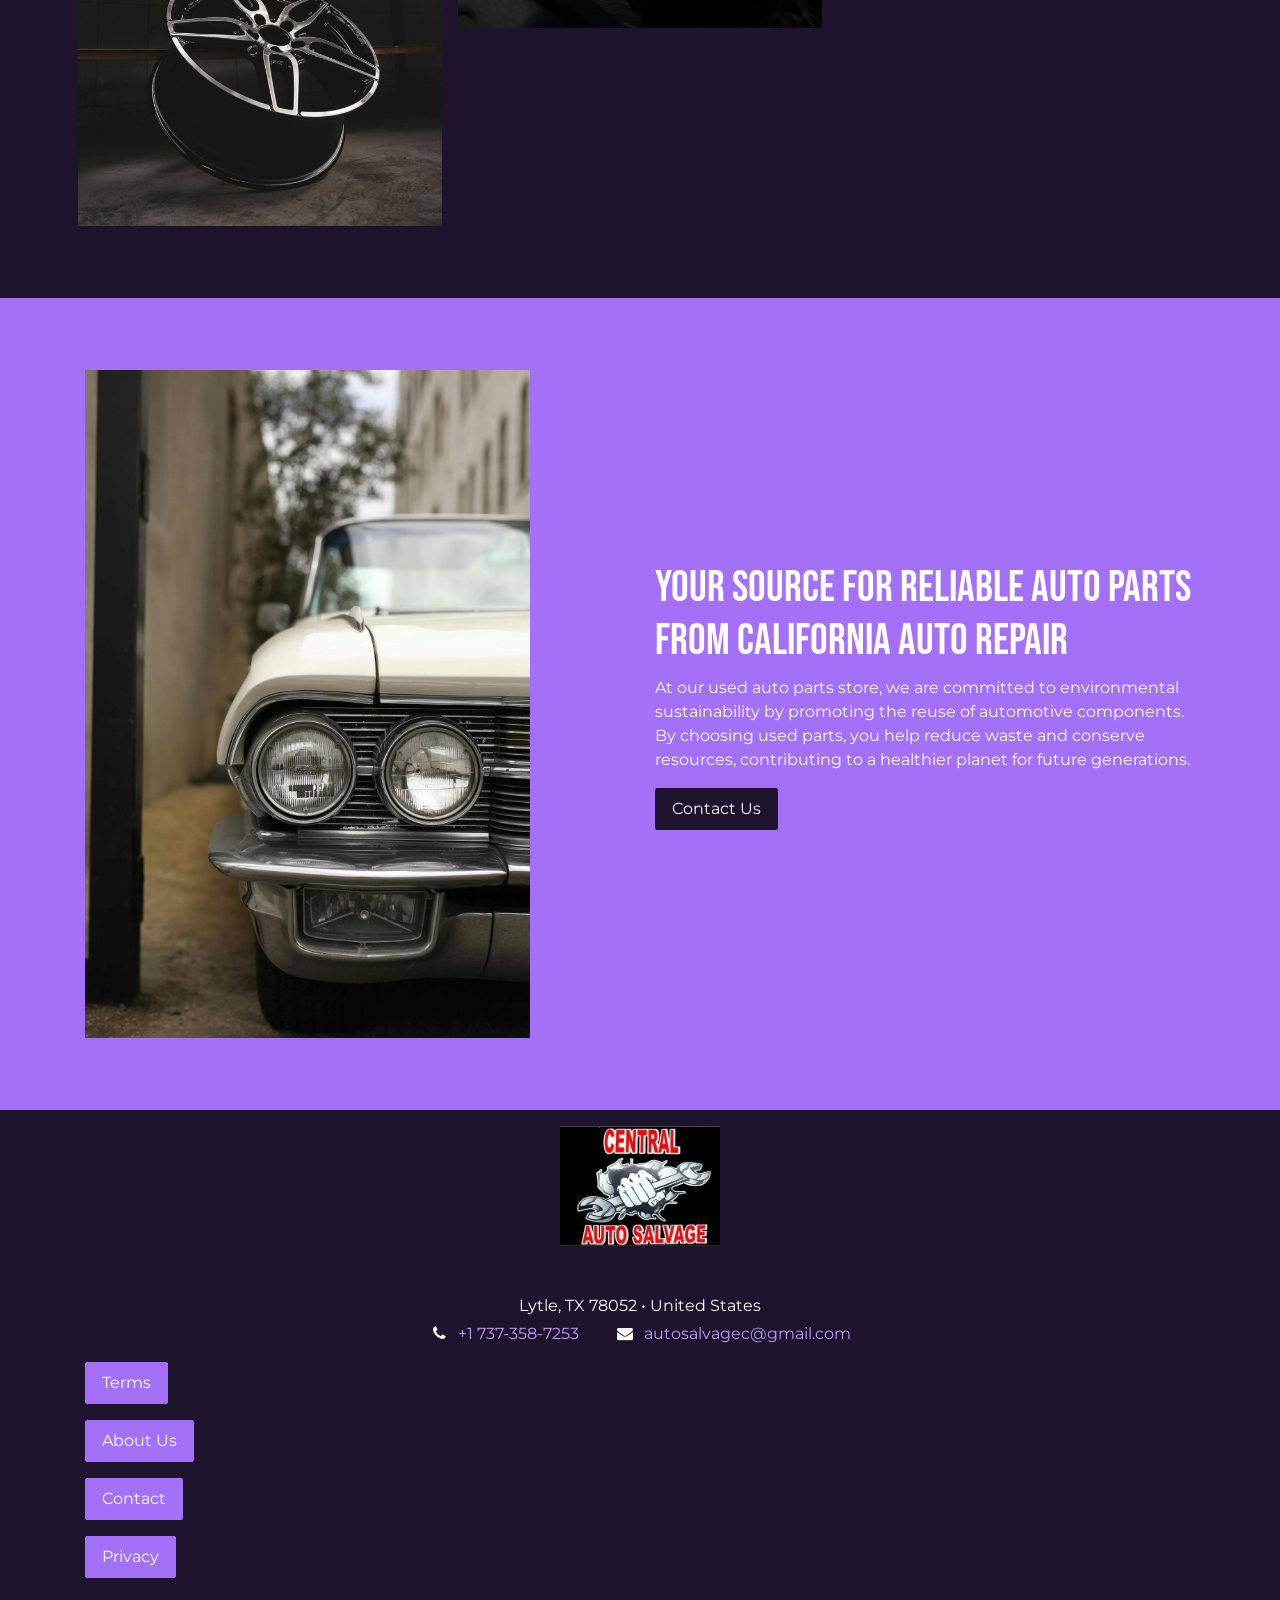
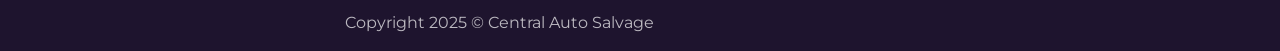
==== commit 1a1648ee: "mail & no" ====
--- a/index.html
+++ b/index.html
@@ -67,9 +67,9 @@
                         
         <li class="">
                 <div data-name="Text" class="s_text_block ">
-                    <a href="tel:+1 555-555-5556" class="nav-link o_nav-link_secondary p-2">
+                    <a href="tel:+1 737-358-7253" class="nav-link o_nav-link_secondary p-2">
                         <i class="fa fa-1x fa-fw fa-phone me-1"></i>
-                        <span class="o_force_ltr"><small>+1 555-555-5556</small></span>
+                        <span class="o_force_ltr"><small>+1 737-358-7253</small></span>
                     </a>
                 </div>
         </li>
@@ -212,9 +212,9 @@
                         
         <li class="">
                 <div data-name="Text" class="s_text_block mt-2">
-                    <a href="tel:+1 555-555-5556" class="nav-link o_nav-link_secondary p-2">
+                    <a href="tel:+1 737-358-7253" class="nav-link o_nav-link_secondary p-2">
                         <i class="fa fa-1x fa-fw fa-phone me-1"></i>
-                        <span class="o_force_ltr"><small>+1 555-555-5556</small></span>
+                        <span class="o_force_ltr"><small>+1 737-358-7253</small></span>
                     </a>
                 </div>
         </li>
@@ -343,8 +343,8 @@
                     
                     <p class="text-center mb-1">Lytle, TX 78052 • United States</p>
                     <ul class="list-inline text-center">
-                        <li class="list-inline-item mx-3"><i class="fa fa-1x fa-fw fa-phone me-2"></i><span class="o_force_ltr"><a href="tel:+1 555-555-5556">+1 555-555-5556</a></span></li>
-                        <li class="list-inline-item mx-3"><i class="fa fa-1x fa-fw fa-envelope me-2"></i><a href="mailto:info@yourcompany.example.com">info@yourcompany.example.com</a>Ab</li></ul><p><a class="btn btn-primary" href="terms.html">Terms</a><br/></p><p><a class="btn btn-primary" href="about-us.html">About Us</a><br/></p><p><a class="btn btn-primary" href="contactus.html">Contact</a><br/></p><p><a class="btn btn-primary" href="privacy-1.html">Privacy</a><br/></p>
+                        <li class="list-inline-item mx-3"><i class="fa fa-1x fa-fw fa-phone me-2"></i><span class="o_force_ltr"><a href="tel:+1 737-358-7253">+1 737-358-7253</a></span></li>
+                        <li class="list-inline-item mx-3"><i class="fa fa-1x fa-fw fa-envelope me-2"></i><a href="mailto:autosalvagec@gmail.com">autosalvagec@gmail.com</a></li></ul><p><a class="btn btn-primary" href="terms.html">Terms</a><br/></p><p><a class="btn btn-primary" href="about-us.html">About Us</a><br/></p><p><a class="btn btn-primary" href="contactus.html">Contact</a><br/></p><p><a class="btn btn-primary" href="privacy-1.html">Privacy</a><br/></p>
                 </div>
             </section>
         </div>
